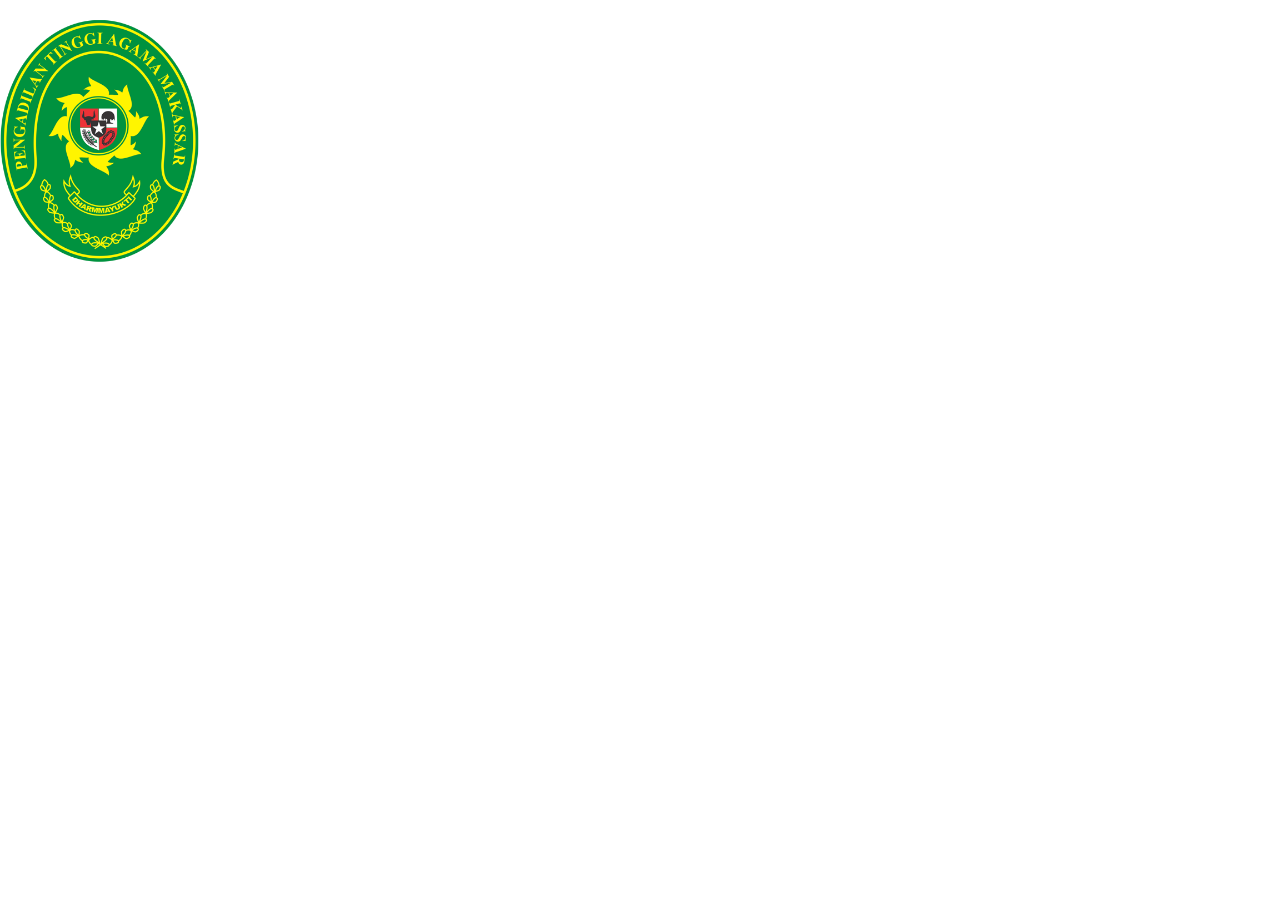
==== index.html @ 8592780c "awal" ====
<!DOCTYPE html>
<html lang="en">
<head>
    <meta charset="UTF-8">
    <meta name="viewport" content="width=device-width, initial-scale=1.0">
    <title>Document</title>
    <link rel="stylesheet" href="style/style.css">
    <link href="https://cdn.jsdelivr.net/npm/bootstrap@5.3.3/dist/css/bootstrap.min.css" rel="stylesheet" integrity="sha384-QWTKZyjpPEjISv5WaRU9OFeRpok6YctnYmDr5pNlyT2bRjXh0JMhjY6hW+ALEwIH" crossorigin="anonymous">
</head>
<body>
    <nav class="navbar">
        <img src="img/logo-pta7.png" alt="logo">
        <p></p>
    </nav>
</body>
</html>
---- style/style.css ----
.navbar{
    align-items: center;
}
.navbar img{
    width: 200px;
}
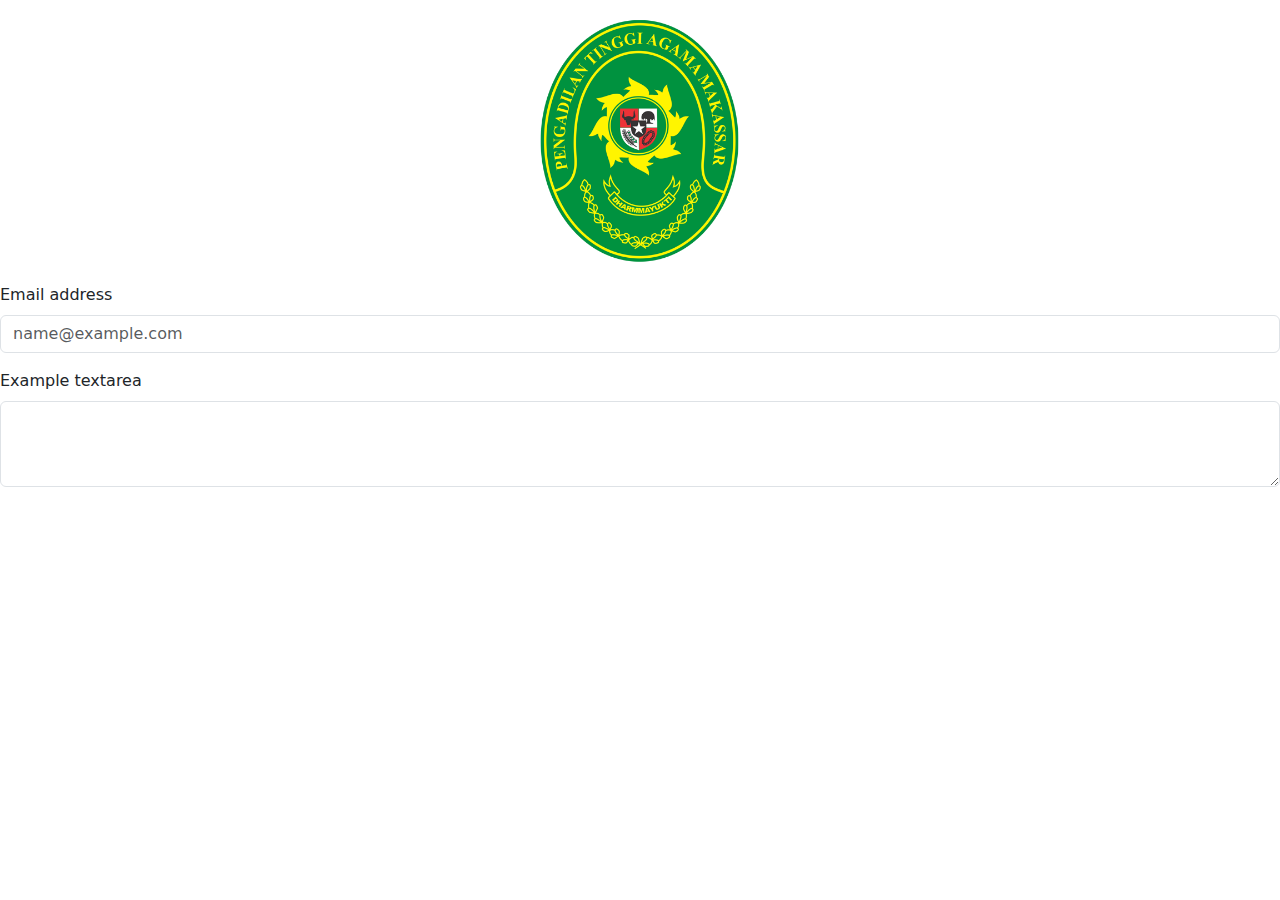
==== commit d1a3f283: "perubahan2" ====
--- a/index.html
+++ b/index.html
@@ -9,8 +9,18 @@
 </head>
 <body>
     <nav class="navbar">
+        <div class="logo">     
+        </div>
         <img src="img/logo-pta7.png" alt="logo">
         <p></p>
     </nav>
+    <div class="mb-3">
+        <label for="exampleFormControlInput1" class="form-label">Email address</label>
+        <input type="email" class="form-control" id="exampleFormControlInput1" placeholder="name@example.com">
+      </div>
+      <div class="mb-3">
+        <label for="exampleFormControlTextarea1" class="form-label">Example textarea</label>
+        <textarea class="form-control" id="exampleFormControlTextarea1" rows="3"></textarea>
+      </div>
 </body>
 </html>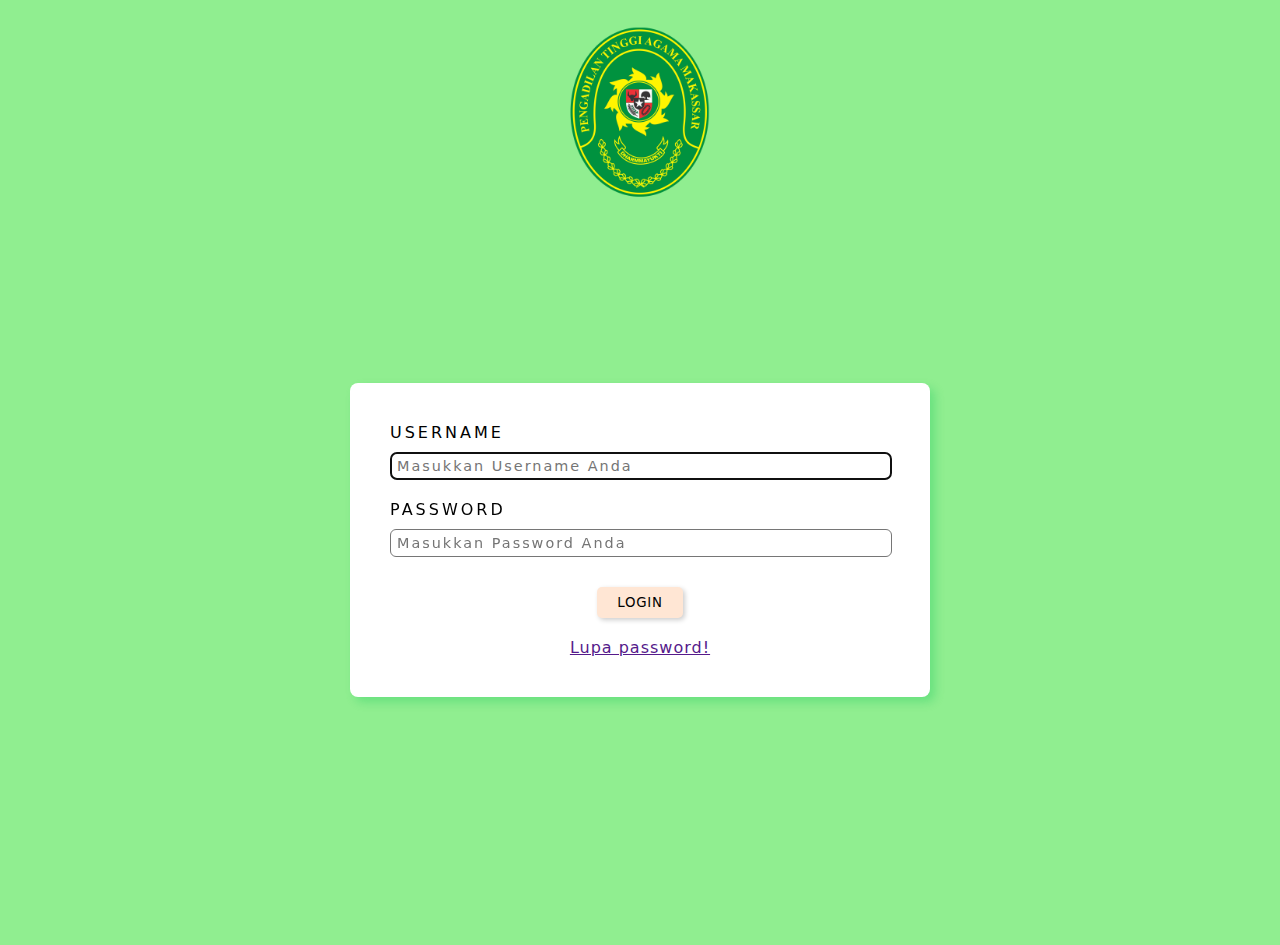
==== commit 7b7dc4b9: "perubahan3" ====
--- a/index.html
+++ b/index.html
@@ -3,24 +3,31 @@
 <head>
     <meta charset="UTF-8">
     <meta name="viewport" content="width=device-width, initial-scale=1.0">
+    <link rel="stylesheet" href="style/style.css">
     <title>Document</title>
-    <link rel="stylesheet" href="style/style.css">
-    <link href="https://cdn.jsdelivr.net/npm/bootstrap@5.3.3/dist/css/bootstrap.min.css" rel="stylesheet" integrity="sha384-QWTKZyjpPEjISv5WaRU9OFeRpok6YctnYmDr5pNlyT2bRjXh0JMhjY6hW+ALEwIH" crossorigin="anonymous">
 </head>
 <body>
-    <nav class="navbar">
-        <div class="logo">     
-        </div>
-        <img src="img/logo-pta7.png" alt="logo">
-        <p></p>
-    </nav>
-    <div class="mb-3">
-        <label for="exampleFormControlInput1" class="form-label">Email address</label>
-        <input type="email" class="form-control" id="exampleFormControlInput1" placeholder="name@example.com">
-      </div>
-      <div class="mb-3">
-        <label for="exampleFormControlTextarea1" class="form-label">Example textarea</label>
-        <textarea class="form-control" id="exampleFormControlTextarea1" rows="3"></textarea>
-      </div>
+    <body>
+        <header>
+            <img class="logo" src="img/logo-pta7.png" alt="">
+        </header>
+        <main>
+            <form id="login_form" class="form_class" action="login/login-access.php" method="post">
+                <div class="form_div">
+                    <label>username</label>
+                    <input class="field_class" name="login_txt" type="text" placeholder="Masukkan Username Anda" autofocus>
+                    <label>Password</label>
+                    <input id="pass" class="field_class" name="password_txt" type="password" placeholder="Masukkan Password Anda">
+                    <button class="submit_class" type="submit" form="login_form" onclick="return validarLogin()">Login</button>
+                </div>
+                <div class="info_div">
+                    <p><a href="">Lupa password!</a></p>
+                </div>
+            </form>
+        </main>
+        <footer>
+            <p></p>
+        </footer>
+    </body>
 </body>
 </html>--- a/style/style.css
+++ b/style/style.css
@@ -1,6 +1,99 @@
-.navbar{
+* {
+    padding: 0px;
+    margin: 0px;
+}
+body {
+    background-color: lightgreen;
+}
+header {
+    color: white;
+    display: flex;
     align-items: center;
+    justify-content: center;
+    height: 25vh;
+
 }
-.navbar img{
-    width: 200px;
+
+.logo{ 
+    width: 140px;
+}
+
+h1 {
+    letter-spacing: 1.5vw;
+    font-family: 'system-ui';
+    text-transform: uppercase;
+    text-align: center;
+}
+main {
+    display: flex;
+    align-items: center;
+    justify-content: center;
+    height: 70vh;
+    width: 100%;
+}
+.form_class {
+    width: 500px;
+    padding: 40px;
+    border-radius: 8px;
+    background-color: white;
+    font-family: 'system-ui';
+    box-shadow: 5px 5px 10px rgba(12, 195, 91, 0.3);
+}
+.form_div {
+    text-transform: uppercase;
+}
+.form_div > label {
+    letter-spacing: 3px;
+    font-size: 1rem;
+}
+.info_div {
+    text-align: center;
+    margin-top: 20px;
+}
+.info_div {
+    letter-spacing: 1px;
+}
+.field_class {
+    width: 100%;
+    border-radius: 6px;
+    border-style: solid;
+    border-width: 1px;
+    padding: 5px 0px;
+    text-indent: 6px;
+    margin-top: 10px;
+    margin-bottom: 20px;
+    font-family: 'system-ui';
+    font-size: 0.9rem;
+    letter-spacing: 2px;
+}
+.submit_class {
+    border-style: none;
+    border-radius: 5px;
+    background-color: #FFE6D4;
+    padding: 8px 20px;
+    font-family: 'system-ui';
+    text-transform: uppercase;
+    letter-spacing: .8px;
+    display: block;
+    margin: auto;
+    margin-top: 10px;
+    box-shadow: 2px 2px 5px rgb(0,0,0,0.2);
+    cursor: pointer;
+}
+footer {
+    height: 10vh;
+    color: white;
+    display: flex;
+    align-items: center;
+    justify-content: center;
+}
+footer > p {
+    text-align: center;
+    font-family: 'system-ui';
+    letter-spacing: 3px;
+}
+footer > p > a {
+    text-decoration: none;
+    color: white;
+    font-weight: bold;
 }